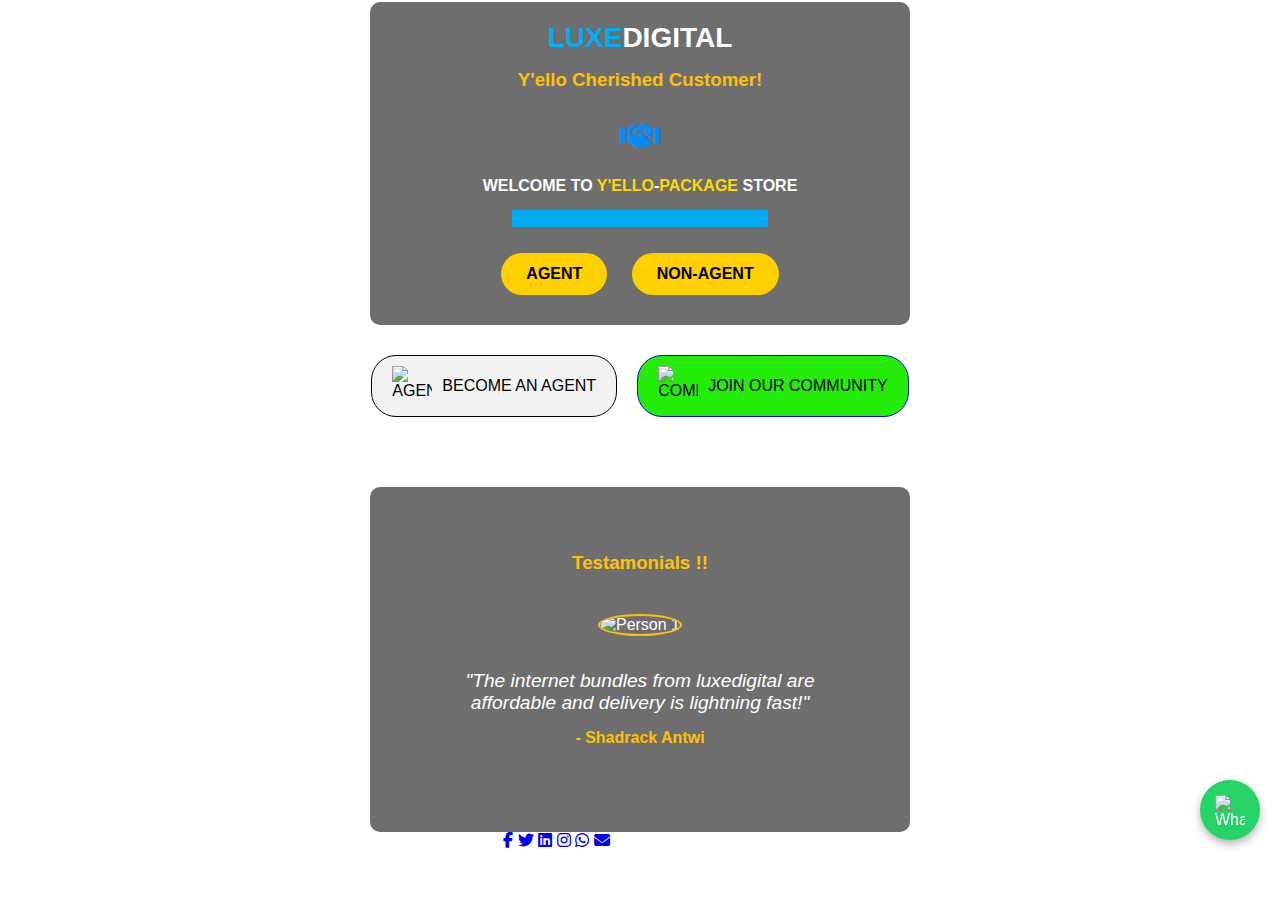
==== index.html @ 4becfd25 "new update" ====
<!DOCTYPE html>
<html lang="en">
<head>
    <meta charset="UTF-8">
    <meta name="viewport" content="width=device-width, initial-scale=1.0">
    <title>luxedigital</title>
    <link rel="stylesheet" href="https://cdnjs.cloudflare.com/ajax/libs/font-awesome/6.4.2/css/all.min.css">
    <link rel="icon" type="image/png" sizes="32x32" href="https://cdn.pixabay.com/photo/2016/07/12/06/21/grid-1511496_960_720.jpg">
    <link rel="stylesheet" href="styles.css">
    <link rel="stylesheet" href="service.css">
    <style>
        body {
            font-family: 'Arial', sans-serif;
            margin: 0;
            padding: 0;
            background: url('https://mymtnngnxtgen-shop-staging.mtnnigeria.net/media/auth0/autho-img.png') no-repeat center center/cover;
            background-size: cover;
            color: white;
            display: flex;
            flex-direction: column;
            justify-content: center;
            align-items: center;
            min-height: 100vh;
        }

        #paymentForm {
            background-color: rgba(0, 0, 0, 0.568);
            border-radius: 10px;
            box-shadow: red;
            max-width: 500px;
            width: 100%;
            padding: 20px;
            text-align: center;
            color: white;
        }

        #mtn-heading {
            color: #00acee;
            font-size: 28px;
            font-weight: bold;
            display: inline;
        }

        .form-text {
            color: #fff;
            font-size: 28px;
            font-weight: bold;
            display: inline;
        }

        h3 {
            margin-top: 15px;
            color: #ffc107;
        }

        p, h5 {
            font-size: 16px;
            margin: 15px 0;
        }

        .btn, .btm {
            display: inline-block;
            margin: 10px;
            padding: 12px 25px;
            font-size: 16px;
            font-weight: bold;
            color: white;
            text-decoration: none;
            border-radius: 30px;
            transition: background-color 0.3s, transform 0.3s;
        }
        .btn {
            color: #000;
            background-color: #ffd000;
        }

        .btm {
            background-color: #ffd000;
            color: #000;
        }

        .btn:hover, .btm:hover {
            background-color: #000;
            transform: scale(1.05);
            color: #ffc107;
        }

        .testimonials {
            padding: 50px 20px;
            margin-top: 40px;
            background-color: rgba(0, 0, 0, 0.568);
            border-radius: 10px;
            text-align: center;
            max-width: 500px;
            width: 100%;
        }

        .testimonials h3 {
            margin-bottom: 20px;
            color: white;
        }

        .testimonial-slider {
            position: relative;
            overflow: hidden;
            max-width: 100%;
            margin: 0 auto;
        }

        .testimonial-slide {
            display: none;
            text-align: center;
            padding: 20px;
            color: white;
        }

        .testimonial-slide img {
            width: 80px;
            height: 80px;
            border-radius: 50%;
            margin-bottom: 15px;
            border: 2px solid #ffc107;
        }

        .testimonial-slide blockquote {
            font-size: 1.2em;
            font-style: italic;
            margin-bottom: 10px;
            color: white;
        }

        .testimonial-slide p {
            font-weight: bold;
            color: #ffc107;
        }

        /* Show the first slide initially */
        .testimonial-slide:first-child {
            display: block;
        }

        .whatsapp-widget {
    position: fixed;
    bottom: 60px; /* Increased from 20px to 60px */
    right: 20px;
    background: #25D366;
    border-radius: 50%;
    width: 60px;
    height: 60px;
    display: flex;
    justify-content: center;
    align-items: center;
    box-shadow: 0 4px 8px rgba(0, 0, 0, 0.3);
    cursor: pointer;
    transition: transform 0.3s;
}

        .whatsapp-widget img {
            width: 30px;
            height: 30px;
        }

        .whatsapp-widget:hover {
            transform: scale(1.2);
        }

        @media (max-width: 768px) {
            .testimonial-slide blockquote {
                font-size: 1em;
            }
        }
        @keyframes lock-animation {
    0% { transform: scale(1); }
    50% { transform: scale(1.1); }
    100% { transform: scale(1); }
}
.button-container {
            display: flex;
            justify-content: center;
            align-items: center;
            margin: 20px;
        }
.agent-button {
            display: flex;
            justify-content: center;
            align-items: center;
            padding: 10px 20px;
            border: 1px solid #000;
            border-radius: 25px;
            background-color: #f2f2f2;
            color: #000;
            cursor: pointer;
            text-align: center;
            transition: background-color 0.3s, color 0.3s;
            margin: 10px; /* Adjust margin for spacing between buttons */
        }
        .agent-button img, .group-button img {
            width: 40px;
            height: 40px;
            margin-right: 10px;
        }
        .agent-button:hover, .group-button:hover {
            background-color: #000;
            color: #fff;
        }
        .group-button {
          display: flex;
            justify-content: center;
            align-items: center;
            padding: 10px 20px;
            border: 1px solid #0905f3;
            border-radius: 25px;
            background-color: #24ec09;
            color: #000;
            cursor: pointer;
            text-align: center;
            transition: background-color 0.3s, color 0.3s;
            margin: 10px; 
        }
    </style>
</head>
<body>
    <header>
       
    </header>
    <div id="lock-screen" style="display: none; position: fixed; top: 0; left: 0; width: 100%; height: 100%; background-color: rgba(0, 0, 0, 0.9); display: flex; flex-direction: column; justify-content: center; align-items: center; z-index: 9999;">
        <p style="font-size: 20px; color: white; text-align: center; margin-bottom: 20px;">
            Sorry, We're closed for today. Kindly come back tomorrow around 7:00 am.
        <img src="https://i.postimg.cc/FFktYh25/R.png" alt="Locked" style="width: 150px; height: 150px; animation: lock-animation 1.5s infinite;">
    </div>
    <form id="paymentForm" action="" method="POST" enctype="multipart/form-data">
        <input type="hidden" name="x-sheetmonkey-insert-worksheet" value="MTN" />
        <h2 id="mtn-heading">LUXE</h2><h2 class="form-text">DIGITAL</h2>
        <h3>Y'ello Cherished Customer!</h3>
        <i class="fas fa-handshake fa-2x" style="color: #068af7; margin: 10px 0;"></i>
        <h5>WELCOME TO <mark style="background-color: transparent; color: rgb(255, 217, 0);">Y'ELLO</mark>-<mark style="background-color: transparent; color: rgb(255, 217, 0);">PACKAGE</mark> STORE</h5>
        <p><mark style="color: transparent; background-color: #00acee;">PLEASE CHOOSE YOUR OPTION:</mark></p>
        <a href="mtnagent.html" class="btm">AGENT</a>
        <a href="mtn.html" class="btm">NON-AGENT</a>
    </form>
    <div class="button-container">
        <div class="agent-button" onclick="window.location.href='agent.html'">
            <img src="https://i.postimg.cc/c1X4mGWq/image-10.png" alt="AGENT">
            <span>BECOME AN AGENT</span>
        </div>
        <div class="group-button" onclick="window.location.href='https://chat.whatsapp.com/FlpComthvTMBuXSH6oouj3'">
            <img src="https://upload.wikimedia.org/wikipedia/commons/6/6b/WhatsApp.svg" alt="COMMUNITY">
            <span>JOIN OUR COMMUNITY</span>
        </div>
    </div>

    <section class="testimonials">
        <h3 style="color: #ffc107;">Testamonials !!</h3>
        <div class="testimonial-slider">
            <div class="testimonial-slide">
                <img src="https://i.postimg.cc/G2MzG3f6/shadrack.png" alt="Person 1">
                <blockquote>"The internet bundles from luxedigital are affordable and delivery is lightning fast!"</blockquote>
                <p>- Shadrack Antwi</p>
            </div>
            <div class="testimonial-slide">
                <img src="https://i.postimg.cc/MH5d1qMD/francisca.jpg" alt="Person 2">
                <blockquote>"Great value for money! I always get my internet bundle delivered within minutes.  thank you luxedigital"</blockquote>
                <p>- Rebecca Arthur</p>
            </div>
            <div class="testimonial-slide">
                <img src="https://i.postimg.cc/HLzt1sTj/fredereck.jpg" alt="Person 3">
                <blockquote>"Fast delivery and reliable service. luxedigital never disappoints!"</blockquote>
                <p>- Frederick Donkor</p>
            </div>
            <div class="testimonial-slide">
                <img src="https://i.postimg.cc/jjBSJkKN/safoa.jpg" alt="Person 4">
                <blockquote>"I am impressed with the quality of service from luxedigital. Always reliable!"</blockquote>
                <p>- Josephine Sarfo</p>
            </div>
            <div class="testimonial-slide">
                <img src="https://i.postimg.cc/DZqn4vxk/b.jpg" alt="Person 5">
                <blockquote>"Quick and easy! I highly recommend luxedigital for all your internet needs."</blockquote>
                <p>- Joseph Acquah</p>
            </div>
            <div class="testimonial-slide">
                <img src="https://i.postimg.cc/BQhsKwB6/FB.jpg" alt="Person 6">
                <blockquote>"The customer service is top-notch, and the delivery is always on time! thanks you luxedigital"</blockquote>
                <p>- Angela Baomah</p>
            </div>
            <div class="testimonial-slide">
                <img src="https://i.postimg.cc/fLhhs4DH/IMG.jpg" alt="Person 7">
                <blockquote>"Affordable and fast! luxedigital is my go-to for internet bundles."</blockquote>
                <p>- Justices Oppong</p>
            </div>
        </div>
    </section>
    
    <footer>
        <div class="container">
            <div class="social-icons">
                <a href="#"><i class="fab fa-facebook-f"></i></a>
                <a href="#"><i class="fab fa-twitter"></i></a>
                <a href="#"><i class="fab fa-linkedin"></i></a>
                <a href="#"><i class="fab fa-instagram"></i></a>
                <a href="#"><i class="fab fa-whatsapp"></i></a>
                <a href="#"><i class="fas fa-envelope"></i></a>
            </div>
            <p>&copy; 2024 luxe-digital. All rights reserved.</p>
        </div>
    </footer>

    <div class="whatsapp-widget" onclick="window.location.href='https://wa.me/+233540612264?text=Hi+LUXEDIGITAL+🛡+I have+Bought+Bundle+on+Mtn+number_'">
        <img src="https://upload.wikimedia.org/wikipedia/commons/6/6b/WhatsApp.svg" alt="WhatsApp">
    </div>

    <script>
         function checkTime() {
    const now = new Date();
    const currentHour = now.getHours();
    const lockScreen = document.getElementById('lock-screen');

    if (currentHour >= 21 || currentHour < 7) {
        // Outside working hours (9:00 PM - 7:00 AM)
        lockScreen.style.display = 'flex';
    } else {
        // During working hours (7:00 AM - 9:00 PM)
        lockScreen.style.display = 'none';
    }
}

// Check the time initially when the page loads
checkTime();

// Set an interval to keep checking the time
setInterval(checkTime, 5000); // Check every minute

         function toggleMenu() {
            var menu = document.getElementById('nav-menu');
            menu.classList.toggle('mobile-menu');
        }
        // JavaScript for the automatic sliding of testimonials
        const slides = document.querySelectorAll('.testimonial-slide');
        let currentSlide = 0;

        function showNextSlide() {
            slides[currentSlide].style.display = 'none';
            currentSlide = (currentSlide + 1) % slides.length;
            slides[currentSlide].style.display = 'block';
        }

        setInterval(showNextSlide, 5000); // Change slide every 5 seconds
    </script>
</body>
</html>
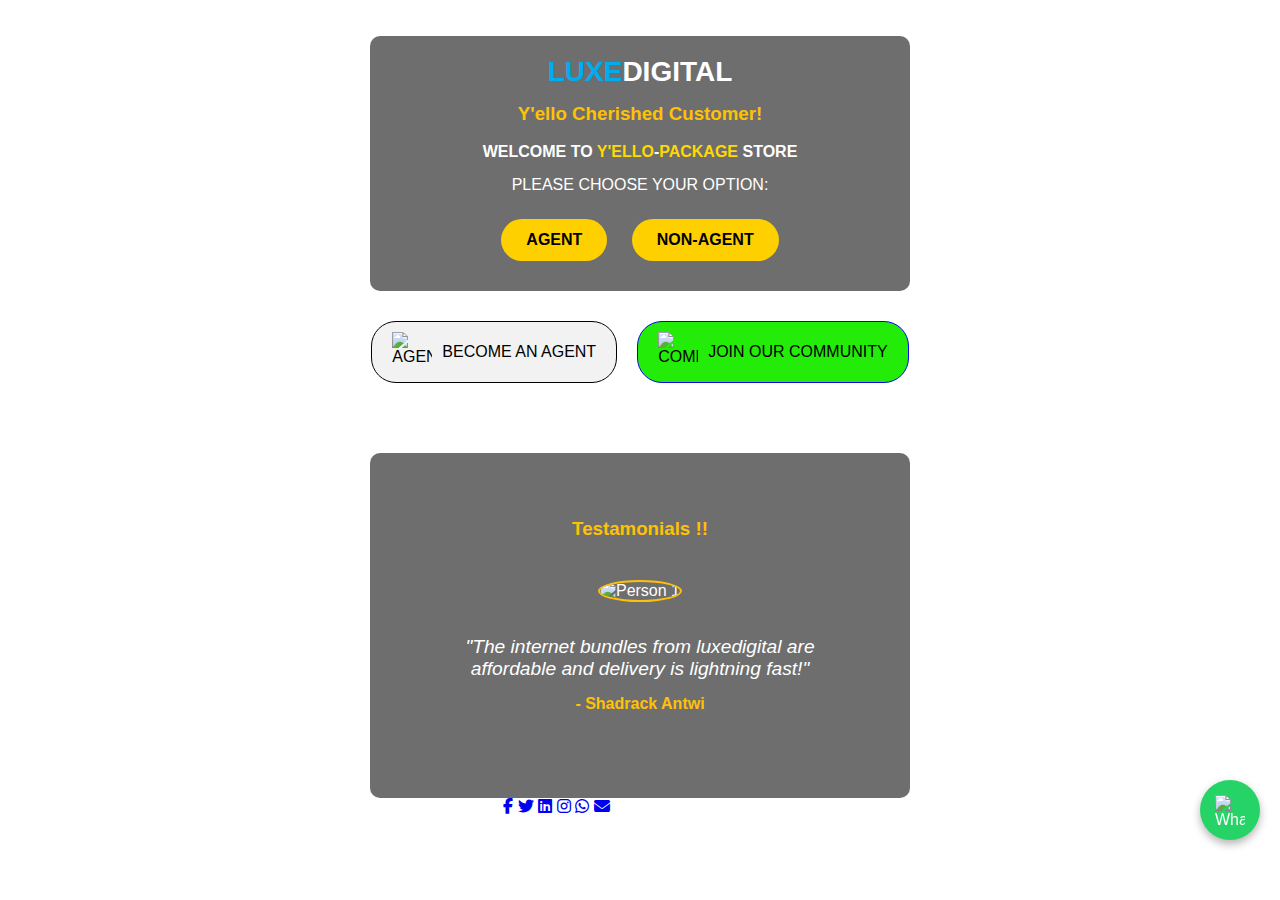
==== commit 1719dd60: "update" ====
--- a/index.html
+++ b/index.html
@@ -9,7 +9,7 @@
     <link rel="stylesheet" href="styles.css">
     <link rel="stylesheet" href="service.css">
     <style>
-        body {
+         body {
             font-family: 'Arial', sans-serif;
             margin: 0;
             padding: 0;
@@ -217,24 +217,55 @@
             transition: background-color 0.3s, color 0.3s;
             margin: 10px; 
         }
+
+        #lock-screen {
+            display: none;
+            position: fixed;
+            top: 0;
+            left: 0;
+            width: 100%;
+            height: 100%;
+            background-color: rgba(0, 0, 0, 0.9);
+            display: flex;
+            flex-direction: column;
+            justify-content: center;
+            align-items: center;
+            z-index: 9999;
+        }
+
+        #lock-screen p {
+            font-size: 20px;
+            color: white;
+            text-align: center;
+            margin-bottom: 20px;
+        }
+
+        #lock-screen img {
+            width: 150px;
+            height: 150px;
+            animation: lock-animation 1.5s infinite;
+        }
+
+        @keyframes lock-animation {
+            0% { transform: scale(1); }
+            50% { transform: scale(1.1); }
+            100% { transform: scale(1); }
+        }
     </style>
 </head>
 <body>
-    <header>
-       
-    </header>
-    <div id="lock-screen" style="display: none; position: fixed; top: 0; left: 0; width: 100%; height: 100%; background-color: rgba(0, 0, 0, 0.9); display: flex; flex-direction: column; justify-content: center; align-items: center; z-index: 9999;">
-        <p style="font-size: 20px; color: white; text-align: center; margin-bottom: 20px;">
-            Sorry, We're closed for today. Kindly come back tomorrow around 7:00 am.
-        <img src="https://i.postimg.cc/FFktYh25/R.png" alt="Locked" style="width: 150px; height: 150px; animation: lock-animation 1.5s infinite;">
+    <header></header>
+
+    <div id="lock-screen">
+        <p id="lock-message">Sorry, We're closed for today. Kindly come back tomorrow around 7:00am.</p>
+        <img src="https://i.postimg.cc/FFktYh25/R.png" alt="Locked">
     </div>
+
     <form id="paymentForm" action="" method="POST" enctype="multipart/form-data">
-        <input type="hidden" name="x-sheetmonkey-insert-worksheet" value="MTN" />
         <h2 id="mtn-heading">LUXE</h2><h2 class="form-text">DIGITAL</h2>
         <h3>Y'ello Cherished Customer!</h3>
-        <i class="fas fa-handshake fa-2x" style="color: #068af7; margin: 10px 0;"></i>
         <h5>WELCOME TO <mark style="background-color: transparent; color: rgb(255, 217, 0);">Y'ELLO</mark>-<mark style="background-color: transparent; color: rgb(255, 217, 0);">PACKAGE</mark> STORE</h5>
-        <p><mark style="color: transparent; background-color: #00acee;">PLEASE CHOOSE YOUR OPTION:</mark></p>
+        <p>PLEASE CHOOSE YOUR OPTION:</p>
         <a href="mtnagent.html" class="btm">AGENT</a>
         <a href="mtn.html" class="btm">NON-AGENT</a>
     </form>
@@ -300,36 +331,49 @@
                 <a href="#"><i class="fab fa-whatsapp"></i></a>
                 <a href="#"><i class="fas fa-envelope"></i></a>
             </div>
-            <p>&copy; 2024 luxe-digital. All rights reserved.</p>
+            <p>© 2024 luxe-digital. All rights reserved.</p>
         </div>
     </footer>
 
-    <div class="whatsapp-widget" onclick="window.location.href='https://wa.me/+233540612264?text=Hi+LUXEDIGITAL+🛡+I have+Bought+Bundle+on+Mtn+number_'">
+    <div class="whatsapp-widget" onclick="window.location.href='https://wa.me/+233545454000?text=Hi+LUXEDIGITAL+🛡+I have+Bought+Bundle+on+Mtn+number_'">
         <img src="https://upload.wikimedia.org/wikipedia/commons/6/6b/WhatsApp.svg" alt="WhatsApp">
     </div>
 
+
     <script>
-         function checkTime() {
-    const now = new Date();
-    const currentHour = now.getHours();
-    const lockScreen = document.getElementById('lock-screen');
-
-    if (currentHour >= 21 || currentHour < 7) {
-        // Outside working hours (9:00 PM - 7:00 AM)
-        lockScreen.style.display = 'flex';
-    } else {
-        // During working hours (7:00 AM - 9:00 PM)
-        lockScreen.style.display = 'none';
-    }
-}
-
-// Check the time initially when the page loads
-checkTime();
-
-// Set an interval to keep checking the time
-setInterval(checkTime, 5000); // Check every minute
-
-         function toggleMenu() {
+        function checkTime() {
+            const now = new Date();
+            const currentHour = now.getHours();
+            const currentDay = now.getDay(); // 0 = Sunday, 1 = Monday, ..., 6 = Saturday
+            const lockScreen = document.getElementById('lock-screen');
+            const lockMessage = document.getElementById('lock-message');
+
+            let isLocked = false;
+
+            if (currentDay === 6) { // Saturday
+                if (currentHour >= 6 && currentHour < 18) {
+                    isLocked = true;
+                    lockMessage.textContent = "Sorry, we don't work on Saturdays.";
+                } else if (currentHour < 18 || currentHour >= 21) {
+                    isLocked = true;
+                    lockMessage.textContent = "Sorry, We're closed for today. Kindly come back tomorrow around 7:00 am.";
+                }
+            } else { // Sunday to Friday
+                if (currentHour < 7 || currentHour >= 21) {
+                    isLocked = true;
+                    lockMessage.textContent = "Sorry, We're closed for today. Kindly come back tomorrow around 7:00am.";
+                }
+            }
+
+            lockScreen.style.display = isLocked ? 'flex' : 'none';
+        }
+
+        // Check the time initially when the page loads
+        checkTime();
+
+        // Set an interval to keep checking the time
+        setInterval(checkTime, 5000); // Check every 5 seconds
+        function toggleMenu() {
             var menu = document.getElementById('nav-menu');
             menu.classList.toggle('mobile-menu');
         }
@@ -343,7 +387,7 @@
             slides[currentSlide].style.display = 'block';
         }
 
-        setInterval(showNextSlide, 5000); // Change slide every 5 seconds
+        setInterval(showNextSlide, 5000); // Cha
     </script>
 </body>
 </html>
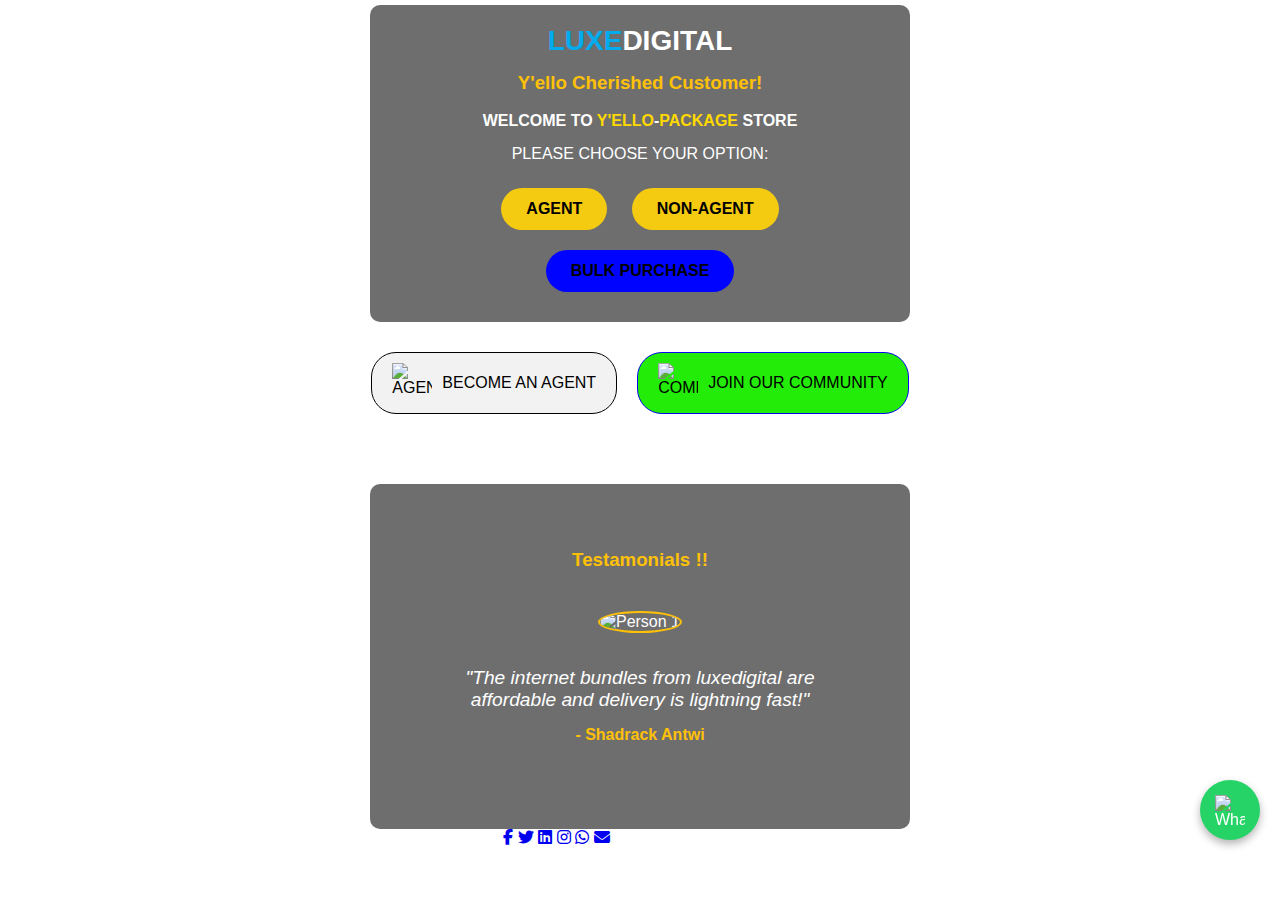
==== commit 096cf1d0: "update" ====
--- a/index.html
+++ b/index.html
@@ -71,11 +71,11 @@
         }
         .btn {
             color: #000;
-            background-color: #ffd000;
+            background-color: #f5cb12;
         }
 
         .btm {
-            background-color: #ffd000;
+            background-color: #0004ff;
             color: #000;
         }
 
@@ -266,8 +266,9 @@
         <h3>Y'ello Cherished Customer!</h3>
         <h5>WELCOME TO <mark style="background-color: transparent; color: rgb(255, 217, 0);">Y'ELLO</mark>-<mark style="background-color: transparent; color: rgb(255, 217, 0);">PACKAGE</mark> STORE</h5>
         <p>PLEASE CHOOSE YOUR OPTION:</p>
-        <a href="mtnagent.html" class="btm">AGENT</a>
-        <a href="mtn.html" class="btm">NON-AGENT</a>
+        <a href="mtnagent.html" class="btn">AGENT</a>
+        <a href="mtn.html" class="btn">NON-AGENT</a>
+        <a href="bulk.html" class="btm">BULK PURCHASE</a>
     </form>
     <div class="button-container">
         <div class="agent-button" onclick="window.location.href='agent.html'">
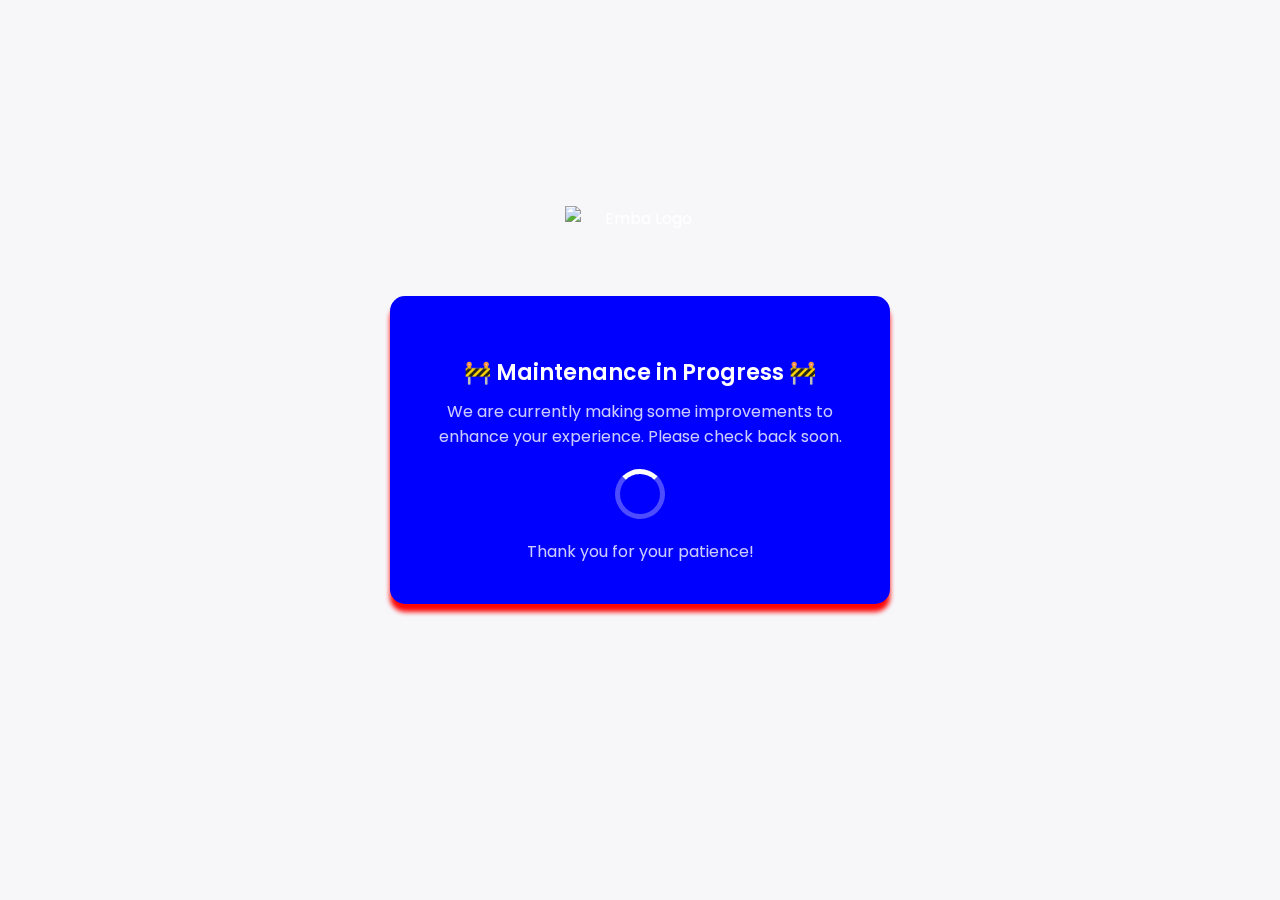
==== commit b3ac32d1: "update" ====
--- a/index.html
+++ b/index.html
@@ -3,392 +3,99 @@
 <head>
     <meta charset="UTF-8">
     <meta name="viewport" content="width=device-width, initial-scale=1.0">
-    <title>luxedigital</title>
-    <link rel="stylesheet" href="https://cdnjs.cloudflare.com/ajax/libs/font-awesome/6.4.2/css/all.min.css">
-    <link rel="icon" type="image/png" sizes="32x32" href="https://cdn.pixabay.com/photo/2016/07/12/06/21/grid-1511496_960_720.jpg">
-    <link rel="stylesheet" href="styles.css">
-    <link rel="stylesheet" href="service.css">
+    <title> Luxedigital - Maintenance</title>
+    <script src="https://cdn.jsdelivr.net/npm/sweetalert2@11"></script>
     <style>
-         body {
-            font-family: 'Arial', sans-serif;
+        @import url('https://fonts.googleapis.com/css2?family=Poppins:wght@300;400;600&display=swap');
+
+        * {
             margin: 0;
             padding: 0;
-            background: url('https://mymtnngnxtgen-shop-staging.mtnnigeria.net/media/auth0/autho-img.png') no-repeat center center/cover;
-            background-size: cover;
-            color: white;
-            display: flex;
-            flex-direction: column;
-            justify-content: center;
-            align-items: center;
-            min-height: 100vh;
+            box-sizing: border-box;
+            font-family: 'Poppins', sans-serif;
         }
 
-        #paymentForm {
-            background-color: rgba(0, 0, 0, 0.568);
-            border-radius: 10px;
-            box-shadow: red;
-            max-width: 500px;
-            width: 100%;
-            padding: 20px;
-            text-align: center;
-            color: white;
-        }
-
-        #mtn-heading {
-            color: #00acee;
-            font-size: 28px;
-            font-weight: bold;
-            display: inline;
-        }
-
-        .form-text {
-            color: #fff;
-            font-size: 28px;
-            font-weight: bold;
-            display: inline;
-        }
-
-        h3 {
-            margin-top: 15px;
-            color: #ffc107;
-        }
-
-        p, h5 {
-            font-size: 16px;
-            margin: 15px 0;
-        }
-
-        .btn, .btm {
-            display: inline-block;
-            margin: 10px;
-            padding: 12px 25px;
-            font-size: 16px;
-            font-weight: bold;
-            color: white;
-            text-decoration: none;
-            border-radius: 30px;
-            transition: background-color 0.3s, transform 0.3s;
-        }
-        .btn {
-            color: #000;
-            background-color: #f5cb12;
-        }
-
-        .btm {
-            background-color: #0004ff;
-            color: #000;
-        }
-
-        .btn:hover, .btm:hover {
-            background-color: #000;
-            transform: scale(1.05);
-            color: #ffc107;
-        }
-
-        .testimonials {
-            padding: 50px 20px;
-            margin-top: 40px;
-            background-color: rgba(0, 0, 0, 0.568);
-            border-radius: 10px;
-            text-align: center;
-            max-width: 500px;
-            width: 100%;
-        }
-
-        .testimonials h3 {
-            margin-bottom: 20px;
-            color: white;
-        }
-
-        .testimonial-slider {
-            position: relative;
-            overflow: hidden;
-            max-width: 100%;
-            margin: 0 auto;
-        }
-
-        .testimonial-slide {
-            display: none;
-            text-align: center;
-            padding: 20px;
-            color: white;
-        }
-
-        .testimonial-slide img {
-            width: 80px;
-            height: 80px;
-            border-radius: 50%;
-            margin-bottom: 15px;
-            border: 2px solid #ffc107;
-        }
-
-        .testimonial-slide blockquote {
-            font-size: 1.2em;
-            font-style: italic;
-            margin-bottom: 10px;
-            color: white;
-        }
-
-        .testimonial-slide p {
-            font-weight: bold;
-            color: #ffc107;
-        }
-
-        /* Show the first slide initially */
-        .testimonial-slide:first-child {
-            display: block;
-        }
-
-        .whatsapp-widget {
-    position: fixed;
-    bottom: 60px; /* Increased from 20px to 60px */
-    right: 20px;
-    background: #25D366;
-    border-radius: 50%;
-    width: 60px;
-    height: 60px;
-    display: flex;
-    justify-content: center;
-    align-items: center;
-    box-shadow: 0 4px 8px rgba(0, 0, 0, 0.3);
-    cursor: pointer;
-    transition: transform 0.3s;
-}
-
-        .whatsapp-widget img {
-            width: 30px;
-            height: 30px;
-        }
-
-        .whatsapp-widget:hover {
-            transform: scale(1.2);
-        }
-
-        @media (max-width: 768px) {
-            .testimonial-slide blockquote {
-                font-size: 1em;
-            }
-        }
-        @keyframes lock-animation {
-    0% { transform: scale(1); }
-    50% { transform: scale(1.1); }
-    100% { transform: scale(1); }
-}
-.button-container {
+        body {
             display: flex;
             justify-content: center;
             align-items: center;
-            margin: 20px;
-        }
-.agent-button {
-            display: flex;
-            justify-content: center;
-            align-items: center;
-            padding: 10px 20px;
-            border: 1px solid #000;
-            border-radius: 25px;
-            background-color: #f2f2f2;
-            color: #000;
-            cursor: pointer;
+            height: 100vh;
+            background: linear-gradient(135deg, #f7f7fa, #f7f7fa);
+            color: #ffffff;
             text-align: center;
-            transition: background-color 0.3s, color 0.3s;
-            margin: 10px; /* Adjust margin for spacing between buttons */
-        }
-        .agent-button img, .group-button img {
-            width: 40px;
-            height: 40px;
-            margin-right: 10px;
-        }
-        .agent-button:hover, .group-button:hover {
-            background-color: #000;
-            color: #fff;
-        }
-        .group-button {
-          display: flex;
-            justify-content: center;
-            align-items: center;
-            padding: 10px 20px;
-            border: 1px solid #0905f3;
-            border-radius: 25px;
-            background-color: #24ec09;
-            color: #000;
-            cursor: pointer;
-            text-align: center;
-            transition: background-color 0.3s, color 0.3s;
-            margin: 10px; 
+            overflow: hidden;
         }
 
-        #lock-screen {
-            display: none;
-            position: fixed;
-            top: 0;
-            left: 0;
+        .container {
+            position: relative;
             width: 100%;
-            height: 100%;
-            background-color: rgba(0, 0, 0, 0.9);
-            display: flex;
-            flex-direction: column;
-            justify-content: center;
-            align-items: center;
-            z-index: 9999;
+            max-width: 500px;
+            background: blue;
+            backdrop-filter: blur(10px);
+            padding: 30px;
+            border-radius: 15px;
+            box-shadow: 0 8px 5px rgb(253, 6, 6);
+            animation: fadeIn 1.2s ease-in-out;
         }
 
-        #lock-screen p {
-            font-size: 20px;
-            color: white;
-            text-align: center;
-            margin-bottom: 20px;
+        .logo {
+            width: 150px;
+            position: absolute;
+            top: -90px;
+            left: 50%;
+            transform: translateX(-50%);
         }
 
-        #lock-screen img {
-            width: 150px;
-            height: 150px;
-            animation: lock-animation 1.5s infinite;
+        h2 {
+            font-size: 22px;
+            font-weight: 600;
+            margin-top: 30px;
         }
 
-        @keyframes lock-animation {
-            0% { transform: scale(1); }
-            50% { transform: scale(1.1); }
-            100% { transform: scale(1); }
+        p {
+            font-size: 16px;
+            margin: 10px 0;
+            opacity: 0.8;
+        }
+
+        .loader {
+            width: 50px;
+            height: 50px;
+            border: 5px solid rgba(255, 255, 255, 0.3);
+            border-top: 5px solid #ffffff;
+            border-radius: 50%;
+            margin: 20px auto;
+            animation: spin 1s linear infinite;
+        }
+
+        @keyframes fadeIn {
+            from {
+                opacity: 0;
+                transform: translateY(-20px);
+            }
+            to {
+                opacity: 1;
+                transform: translateY(0);
+            }
+        }
+
+        @keyframes spin {
+            0% {
+                transform: rotate(0deg);
+            }
+            100% {
+                transform: rotate(360deg);
+            }
         }
     </style>
 </head>
 <body>
-    <header></header>
-
-    <div id="lock-screen">
-        <p id="lock-message">Sorry, We're closed for today. Kindly come back tomorrow around 7:00am.</p>
-        <img src="https://i.postimg.cc/FFktYh25/R.png" alt="Locked">
+    <div class="container">
+        <img src="newlsa.netlify/kyekyeku.png" alt="Emba Logo" class="logo">
+        <h2>🚧 Maintenance in Progress 🚧</h2>
+        <p>We are currently making some improvements to enhance your experience. Please check back soon.</p>
+        <div class="loader"></div>
+        <p>Thank you for your patience!</p>
     </div>
-
-    <form id="paymentForm" action="" method="POST" enctype="multipart/form-data">
-        <h2 id="mtn-heading">LUXE</h2><h2 class="form-text">DIGITAL</h2>
-        <h3>Y'ello Cherished Customer!</h3>
-        <h5>WELCOME TO <mark style="background-color: transparent; color: rgb(255, 217, 0);">Y'ELLO</mark>-<mark style="background-color: transparent; color: rgb(255, 217, 0);">PACKAGE</mark> STORE</h5>
-        <p>PLEASE CHOOSE YOUR OPTION:</p>
-        <a href="mtnagent.html" class="btn">AGENT</a>
-        <a href="mtn.html" class="btn">NON-AGENT</a>
-        <a href="bulk.html" class="btm">BULK PURCHASE</a>
-    </form>
-    <div class="button-container">
-        <div class="agent-button" onclick="window.location.href='agent.html'">
-            <img src="https://i.postimg.cc/c1X4mGWq/image-10.png" alt="AGENT">
-            <span>BECOME AN AGENT</span>
-        </div>
-        <div class="group-button" onclick="window.location.href='https://chat.whatsapp.com/FlpComthvTMBuXSH6oouj3'">
-            <img src="https://upload.wikimedia.org/wikipedia/commons/6/6b/WhatsApp.svg" alt="COMMUNITY">
-            <span>JOIN OUR COMMUNITY</span>
-        </div>
-    </div>
-
-    <section class="testimonials">
-        <h3 style="color: #ffc107;">Testamonials !!</h3>
-        <div class="testimonial-slider">
-            <div class="testimonial-slide">
-                <img src="https://i.postimg.cc/G2MzG3f6/shadrack.png" alt="Person 1">
-                <blockquote>"The internet bundles from luxedigital are affordable and delivery is lightning fast!"</blockquote>
-                <p>- Shadrack Antwi</p>
-            </div>
-            <div class="testimonial-slide">
-                <img src="https://i.postimg.cc/MH5d1qMD/francisca.jpg" alt="Person 2">
-                <blockquote>"Great value for money! I always get my internet bundle delivered within minutes.  thank you luxedigital"</blockquote>
-                <p>- Rebecca Arthur</p>
-            </div>
-            <div class="testimonial-slide">
-                <img src="https://i.postimg.cc/HLzt1sTj/fredereck.jpg" alt="Person 3">
-                <blockquote>"Fast delivery and reliable service. luxedigital never disappoints!"</blockquote>
-                <p>- Frederick Donkor</p>
-            </div>
-            <div class="testimonial-slide">
-                <img src="https://i.postimg.cc/jjBSJkKN/safoa.jpg" alt="Person 4">
-                <blockquote>"I am impressed with the quality of service from luxedigital. Always reliable!"</blockquote>
-                <p>- Josephine Sarfo</p>
-            </div>
-            <div class="testimonial-slide">
-                <img src="https://i.postimg.cc/DZqn4vxk/b.jpg" alt="Person 5">
-                <blockquote>"Quick and easy! I highly recommend luxedigital for all your internet needs."</blockquote>
-                <p>- Joseph Acquah</p>
-            </div>
-            <div class="testimonial-slide">
-                <img src="https://i.postimg.cc/BQhsKwB6/FB.jpg" alt="Person 6">
-                <blockquote>"The customer service is top-notch, and the delivery is always on time! thanks you luxedigital"</blockquote>
-                <p>- Angela Baomah</p>
-            </div>
-            <div class="testimonial-slide">
-                <img src="https://i.postimg.cc/fLhhs4DH/IMG.jpg" alt="Person 7">
-                <blockquote>"Affordable and fast! luxedigital is my go-to for internet bundles."</blockquote>
-                <p>- Justices Oppong</p>
-            </div>
-        </div>
-    </section>
-    
-    <footer>
-        <div class="container">
-            <div class="social-icons">
-                <a href="#"><i class="fab fa-facebook-f"></i></a>
-                <a href="#"><i class="fab fa-twitter"></i></a>
-                <a href="#"><i class="fab fa-linkedin"></i></a>
-                <a href="#"><i class="fab fa-instagram"></i></a>
-                <a href="#"><i class="fab fa-whatsapp"></i></a>
-                <a href="#"><i class="fas fa-envelope"></i></a>
-            </div>
-            <p>© 2024 luxe-digital. All rights reserved.</p>
-        </div>
-    </footer>
-
-    <div class="whatsapp-widget" onclick="window.location.href='https://wa.me/+233545454000?text=Hi+LUXEDIGITAL+🛡+I have+Bought+Bundle+on+Mtn+number_'">
-        <img src="https://upload.wikimedia.org/wikipedia/commons/6/6b/WhatsApp.svg" alt="WhatsApp">
-    </div>
-
-
-    <script>
-        function checkTime() {
-            const now = new Date();
-            const currentHour = now.getHours();
-            const currentDay = now.getDay(); // 0 = Sunday, 1 = Monday, ..., 6 = Saturday
-            const lockScreen = document.getElementById('lock-screen');
-            const lockMessage = document.getElementById('lock-message');
-
-            let isLocked = false;
-
-            if (currentDay === 6) { // Saturday
-                if (currentHour >= 6 && currentHour < 18) {
-                    isLocked = true;
-                    lockMessage.textContent = "Sorry, we don't work on Saturdays.";
-                } else if (currentHour < 18 || currentHour >= 21) {
-                    isLocked = true;
-                    lockMessage.textContent = "Sorry, We're closed for today. Kindly come back tomorrow around 7:00 am.";
-                }
-            } else { // Sunday to Friday
-                if (currentHour < 7 || currentHour >= 21) {
-                    isLocked = true;
-                    lockMessage.textContent = "Sorry, We're closed for today. Kindly come back tomorrow around 7:00am.";
-                }
-            }
-
-            lockScreen.style.display = isLocked ? 'flex' : 'none';
-        }
-
-        // Check the time initially when the page loads
-        checkTime();
-
-        // Set an interval to keep checking the time
-        setInterval(checkTime, 5000); // Check every 5 seconds
-        function toggleMenu() {
-            var menu = document.getElementById('nav-menu');
-            menu.classList.toggle('mobile-menu');
-        }
-        // JavaScript for the automatic sliding of testimonials
-        const slides = document.querySelectorAll('.testimonial-slide');
-        let currentSlide = 0;
-
-        function showNextSlide() {
-            slides[currentSlide].style.display = 'none';
-            currentSlide = (currentSlide + 1) % slides.length;
-            slides[currentSlide].style.display = 'block';
-        }
-
-        setInterval(showNextSlide, 5000); // Cha
-    </script>
 </body>
 </html>
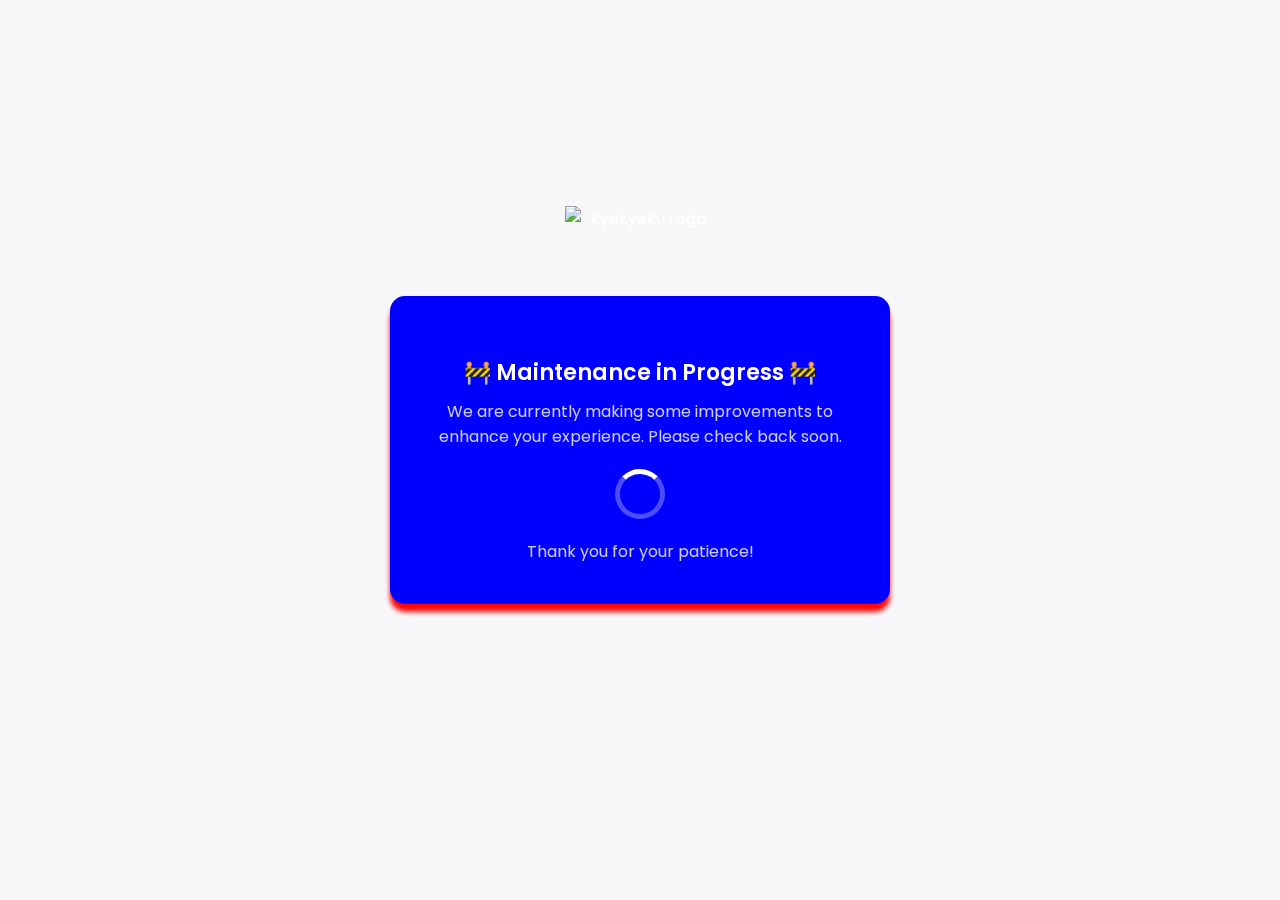
==== commit c69319c0: "update" ====
--- a/index.html
+++ b/index.html
@@ -91,7 +91,7 @@
 </head>
 <body>
     <div class="container">
-        <img src="newlsa.netlify/kyekyeku.png" alt="Emba Logo" class="logo">
+        <img src="https://newlsa.netlify.app/kyekyeku.png" alt="kyekyeku Logo" class="logo">
         <h2>🚧 Maintenance in Progress 🚧</h2>
         <p>We are currently making some improvements to enhance your experience. Please check back soon.</p>
         <div class="loader"></div>
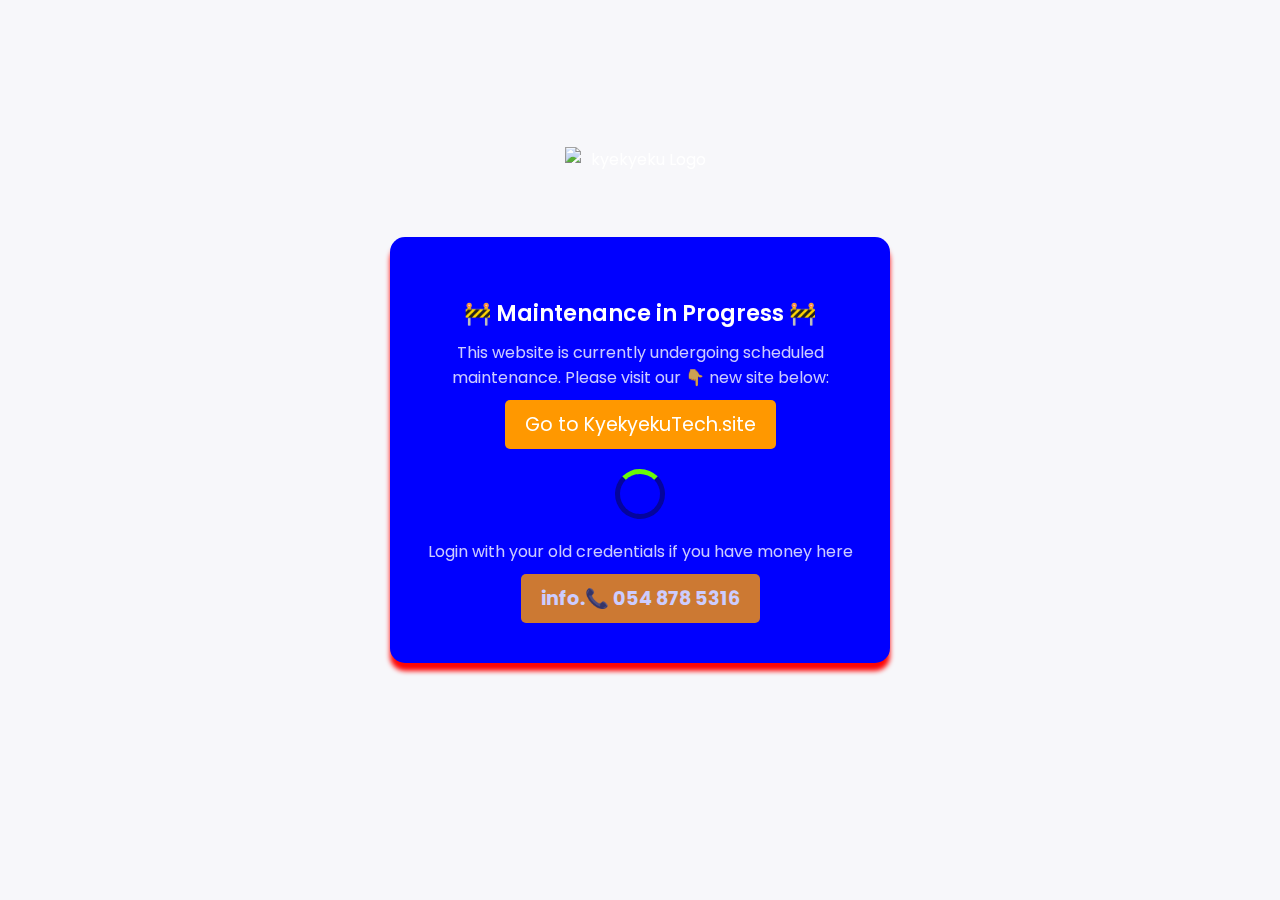
==== commit 659d776b: "update" ====
--- a/index.html
+++ b/index.html
@@ -61,8 +61,8 @@
         .loader {
             width: 50px;
             height: 50px;
-            border: 5px solid rgba(255, 255, 255, 0.3);
-            border-top: 5px solid #ffffff;
+            border: 5px solid rgba(10, 10, 10, 0.404);
+            border-top: 5px solid #68fa06;
             border-radius: 50%;
             margin: 20px auto;
             animation: spin 1s linear infinite;
@@ -87,15 +87,27 @@
                 transform: rotate(360deg);
             }
         }
+        .btn {
+            display: inline-block;
+            padding: 10px 20px;
+            color: white;
+            background: #FF9800;
+            text-decoration: none;
+            font-size: 1.2em;
+            border-radius: 5px;
+            transition: 0.3s;
+        }
     </style>
 </head>
 <body>
     <div class="container">
         <img src="https://newlsa.netlify.app/kyekyeku.png" alt="kyekyeku Logo" class="logo">
         <h2>🚧 Maintenance in Progress 🚧</h2>
-        <p>We are currently making some improvements to enhance your experience. Please check back soon.</p>
+        <p>This website is currently undergoing scheduled maintenance. Please visit our 👇 new site below:</p>
+        <a href="https://kyekyekutech.site" class="btn">Go to KyekyekuTech.site</a>
         <div class="loader"></div>
-        <p>Thank you for your patience!</p>
+        <p>Login with your old credentials if you have money here</p>
+        <p><strong><a href="tel:0548785316" class="btn">info.📞 054 878 5316</strong></a></p>
     </div>
 </body>
 </html>
